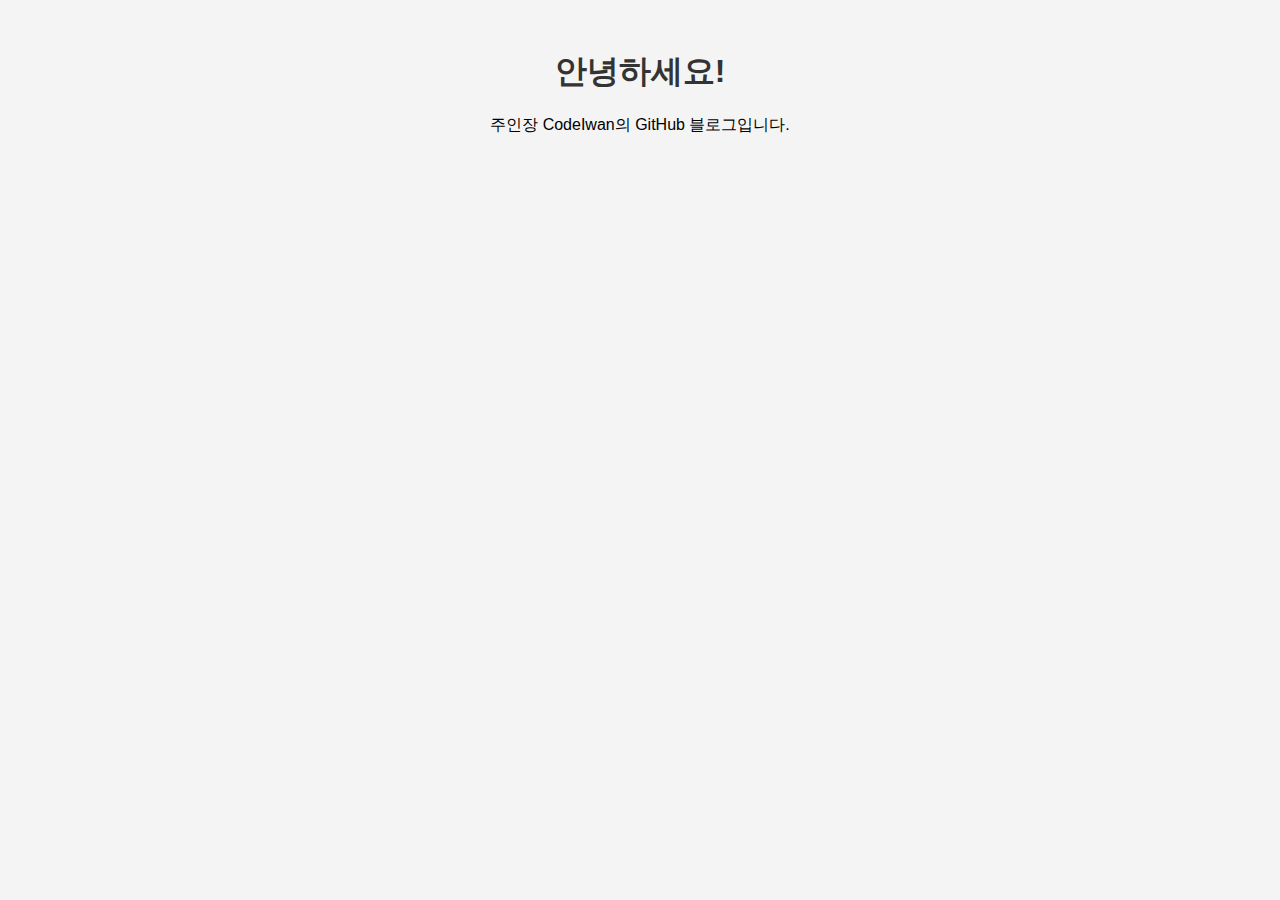
==== index.html @ 07884176 "update index.html" ====
<!DOCTYPE html>
<html lang="ko">
<head>
    <meta charset="UTF-8">
    <meta name="viewport" content="width=device-width, initial-scale=1.0">
    <title>My GitHub Blog</title>
    <link rel="stylesheet" href="style.css">
</head>
<body>
    <h1>안녕하세요!</h1>
    <p>주인장 CodeIwan의 GitHub 블로그입니다.</p>
</body>
</html>
---- style.css ----
body {
  font-family: Arial, sans-serif;
  text-align: center;
  margin: 50px;
  background-color: #f4f4f4;
}
h1 {
  color: #333;
}
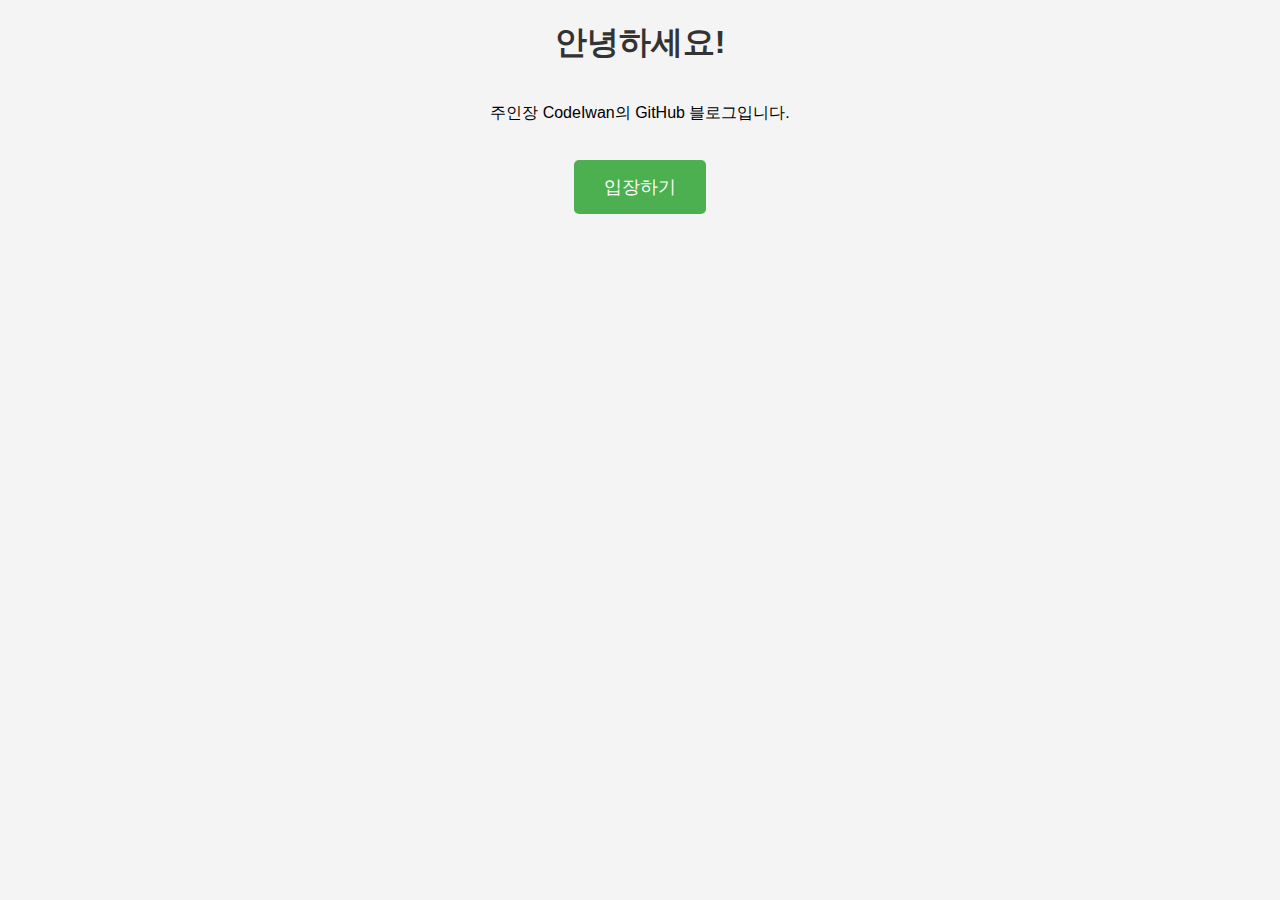
==== commit bf94e9be: "POST post1, post2" ====
--- a/index.html
+++ b/index.html
@@ -3,11 +3,15 @@
 <head>
     <meta charset="UTF-8">
     <meta name="viewport" content="width=device-width, initial-scale=1.0">
-    <title>My GitHub Blog</title>
-    <link rel="stylesheet" href="style.css">
+    <title>Welcome</title>
+    <link rel="stylesheet" href="assets/css/style.css">
 </head>
 <body>
     <h1>안녕하세요!</h1>
     <p>주인장 CodeIwan의 GitHub 블로그입니다.</p>
+
+    <a href="posts.html" class="start-button">입장하기</a>
+
+    <script src="assets/js/main.js"></script>
 </body>
 </html>
--- a/assets/css/style.css
+++ b/assets/css/style.css
@@ -0,0 +1,119 @@
+body {
+  font-family: Arial, sans-serif;
+  background-color: #f4f4f4;
+  margin: 0;
+  padding: 0;
+  display: flex;
+  flex-direction: column;
+  align-items: center;
+}
+
+h1 {
+  color: #333;
+}
+
+/* 리스트 스타일 */
+ul {
+  list-style: none; /* 기본 리스트 점 제거 */
+  padding: 0;
+}
+
+li {
+  background: white;
+  margin: 10px auto;
+  padding: 15px;
+  width: 80%;
+  max-width: 500px;
+  border-radius: 10px;
+  box-shadow: 0 4px 6px rgba(0, 0, 0, 0.1);
+  transition: transform 0.2s ease, box-shadow 0.2s ease;
+}
+
+li:hover {
+  transform: translateY(-3px);
+  box-shadow: 0 6px 10px rgba(0, 0, 0, 0.15);
+}
+
+/* 링크 스타일 */
+li a {
+  display: block;
+  text-decoration: none;
+  font-size: 18px;
+  color: #333;
+  font-weight: bold;
+  padding: 10px;
+}
+
+li a:hover {
+  color: #4CAF50;
+}
+
+/* 블로그 글 컨테이너 */
+.post-container {
+  background: white;
+  max-width: 800px;
+  width: 90%;
+  padding: 20px;
+  margin-top: 50px;
+  border-radius: 10px;
+  box-shadow: 0 4px 8px rgba(0, 0, 0, 0.1);
+}
+
+/* 제목 스타일 */
+.post-title {
+  font-size: 28px;
+  color: #333;
+  text-align: center;
+}
+
+/* 날짜 스타일 */
+.post-date {
+  font-size: 14px;
+  color: gray;
+  text-align: center;
+  margin-bottom: 20px;
+}
+
+/* 본문 스타일 */
+.post-content {
+  font-size: 18px;
+  line-height: 1.6;
+  color: #444;
+}
+
+/* 목록으로 돌아가기 버튼 */
+.back-button-container {
+  margin-top: 20px;
+  text-align: center;
+}
+
+.back-button {
+  display: inline-block;
+  padding: 10px 20px;
+  font-size: 16px;
+  color: white;
+  background-color: #4CAF50;
+  text-decoration: none;
+  border-radius: 5px;
+  transition: background-color 0.3s ease;
+}
+
+.back-button:hover {
+  background-color: #45a049;
+}
+
+.start-button {
+  display: inline-block;
+  padding: 15px 30px;
+  margin-top: 20px;
+  font-size: 18px;
+  color: white;
+  background-color: #4CAF50;
+  text-decoration: none;
+  border-radius: 5px;
+  transition: background-color 0.3s ease;
+}
+
+.start-button:hover {
+  background-color: #45a049;
+}
